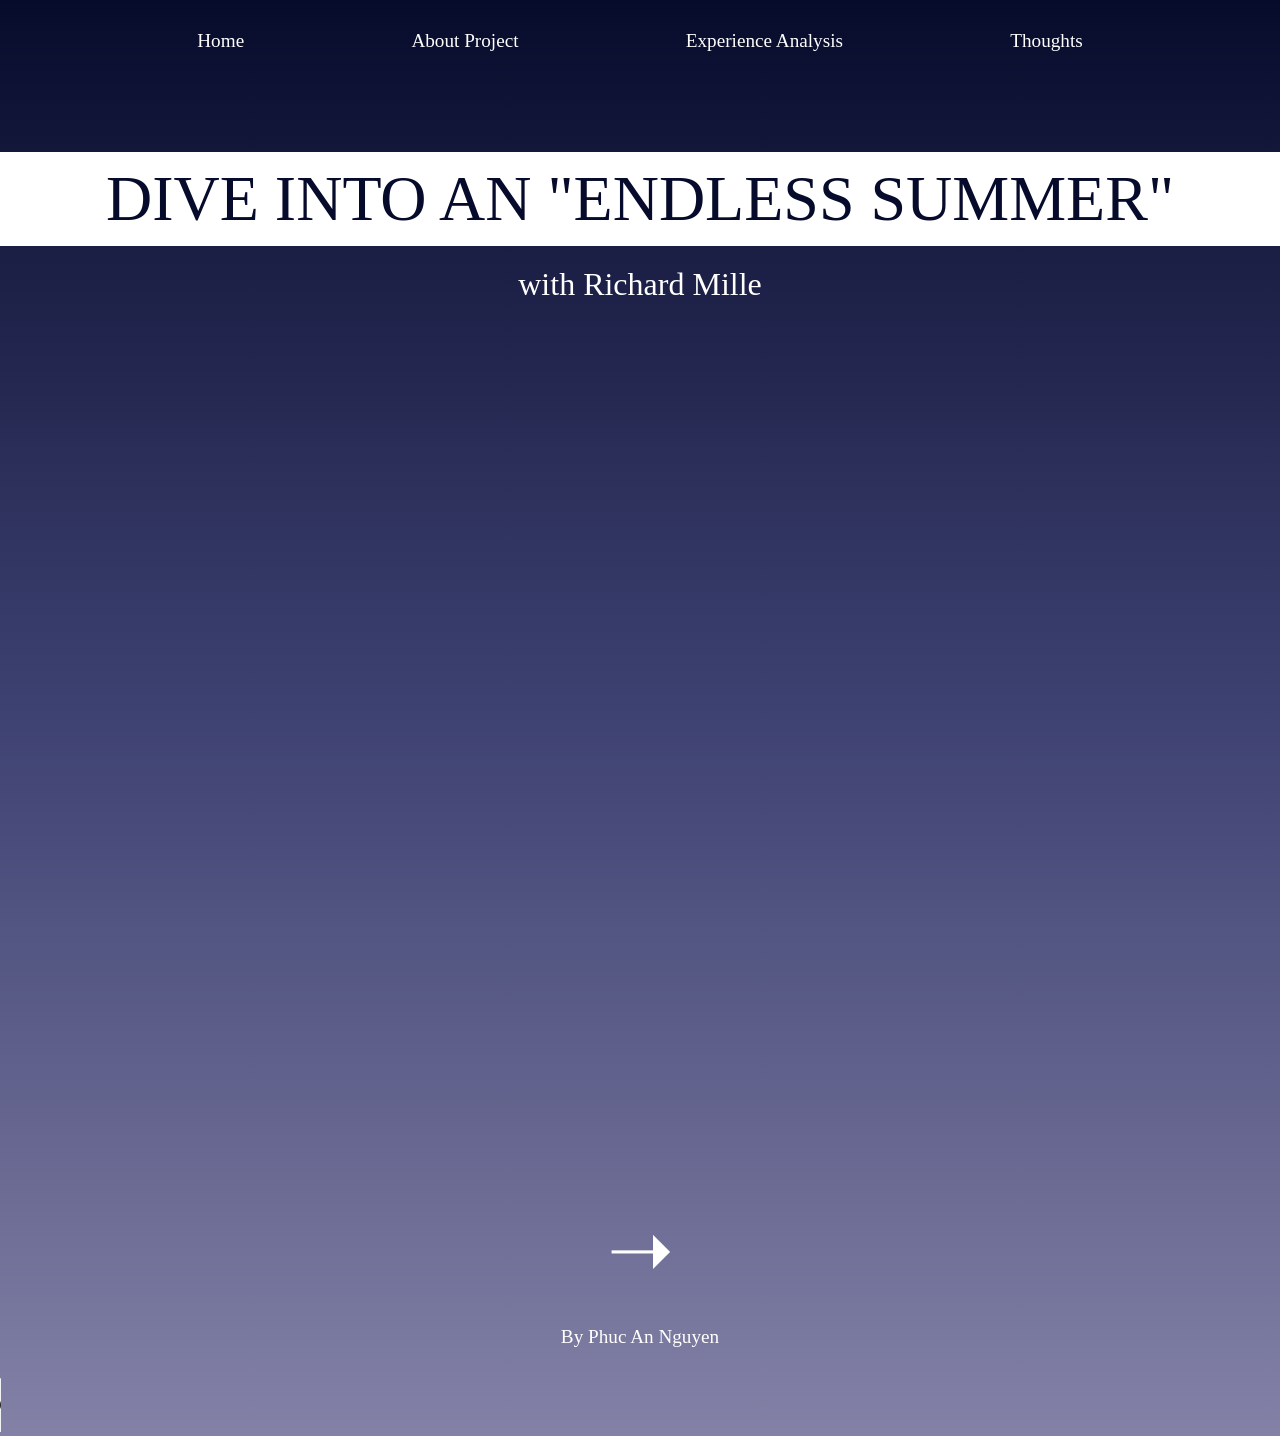
==== index.html @ 81801b53 "add music" ====
<!DOCTYPE html>
<html lang="en">
<head>
    <meta charset="UTF-8">
    <meta name="viewport" content="width=device-width, initial-scale=1.0">
    <link rel="stylesheet" href="main.css">
    <link rel="icon" href="Pan'sEndlessSummer.png">
    <title>Pan's Endless Summer</title>
</head>
<body>
 <!--I made a topbar here for an easier navigation. The "About Project" section will leads directly
 to the "Endless Summer" website, "Experience Analysisc" is the part when I answer the questions.
 Last but not least is the "Thoughts" part, since I have some more thoughts and insights about the website
 that I want to share, I create this part for that reason.--> 
<div class="topbar">
    <a href="https://panpann2305.github.io/">Home</a>
    <a href="https://endless-summer.richardmille.com/" target="_blank">About Project</a>
    <a href="interaction.html">Experience Analysis</a>
    <a href="thoughts.html">Thoughts</a>
</div>

<div class="title">DIVE INTO AN "ENDLESS SUMMER"</div>
<div class="subtitle">with Richard Mille</div>

<!--I put three video here (the 3 scenes) for everyone to have a overview about
"Endless Summer" at first. Also, I think it is a good atract spot for the Home page.
Reference: Richard Mille (n.d.) ‘“Endless Summer” Screen Recording’, https://endless-summer.richardmille.com/, accessed 20 March 2026. -->
<div class="video">
  <video autoplay muted loop>
    <source src="webvideo3.mov" type="video/mp4">
  </video>
  <video autoplay muted loop>
    <source src="webvideo2.mov" type="video/mp4">
  </video>
  <video autoplay muted loop>
    <source src="webvideo1.mov" type="video/mp4">
  </video>
</div>

<a href="interaction.html" class="nextarrow">
  ➝
</a>

<!--I put my name here as a attribute mark-->
<div class="bottombar">
    <a>By Phuc An Nguyen</a>
</div>

<audio controls autoplay loop>
  <source src="homepagemusic.mp3" type="audio/mpeg">
</audio>

</body>
</html>
---- main.css ----
/*I choose the dark navy gradient color as the background color for some reasons:
1. "Endless Summer" use gradient background a lot, which I want to use this artstyle as a signature detail.
2. "Endless Summer" didn't use dark navy in any scene, they use greem, orange, pink, blue for the design
so I want to choose a different color but still match the aesthetic.
3. In "Endless Summer", there are diferrent time of a day but none of them is at night, so I choose dark navy
color to represent that. */
body {
  margin: 0;
  min-height: 100vh;
  background: linear-gradient(to bottom, rgb(7, 11, 43),rgb(62, 66, 114),rgb(131, 129, 166));
  background-repeat: no-repeat;
}

.title {
color:rgb(7, 11, 43);
background-color: rgb(255, 255, 255);
padding: 10px;
font-family:montserrat;
font-weight: 400;
font-size: 400%;
text-align:center;
margin-top: 100px;
}

.topbar {
display: flex;
justify-content: space-evenly;
color:white;
font-family:montserrat;
font-weight: 350;
font-size: 120%;
margin:30px;
a {
  color: white;            
  text-decoration: none;   
}
a:hover {
  color: #b2bce3;          
  text-decoration: underline;
}
}

.nextarrow {
  display: flex;
  justify-content: center;
  font-family:montserrat;
  font-size: 500%;
  text-decoration: none;
  color:white;
}
.nextarrow:hover {
  color: #b2bce3;
}

.bottombar {
text-align: center;
color:rgb(255, 255, 255);
font-family:montserrat;
font-weight: 350;
font-size: 120%;
margin:30px;
}

.subtitle {
text-align:center;
color:rgb(255, 255, 255);
font-family:montserrat;
font-weight: 350;
font-size: 200%;
margin-top: 20px;
}

.video {
  display: flex;
  justify-content: space-evenly;
  align-items: center;
  height: 100vh;
}

video {
  width: 400px;
}
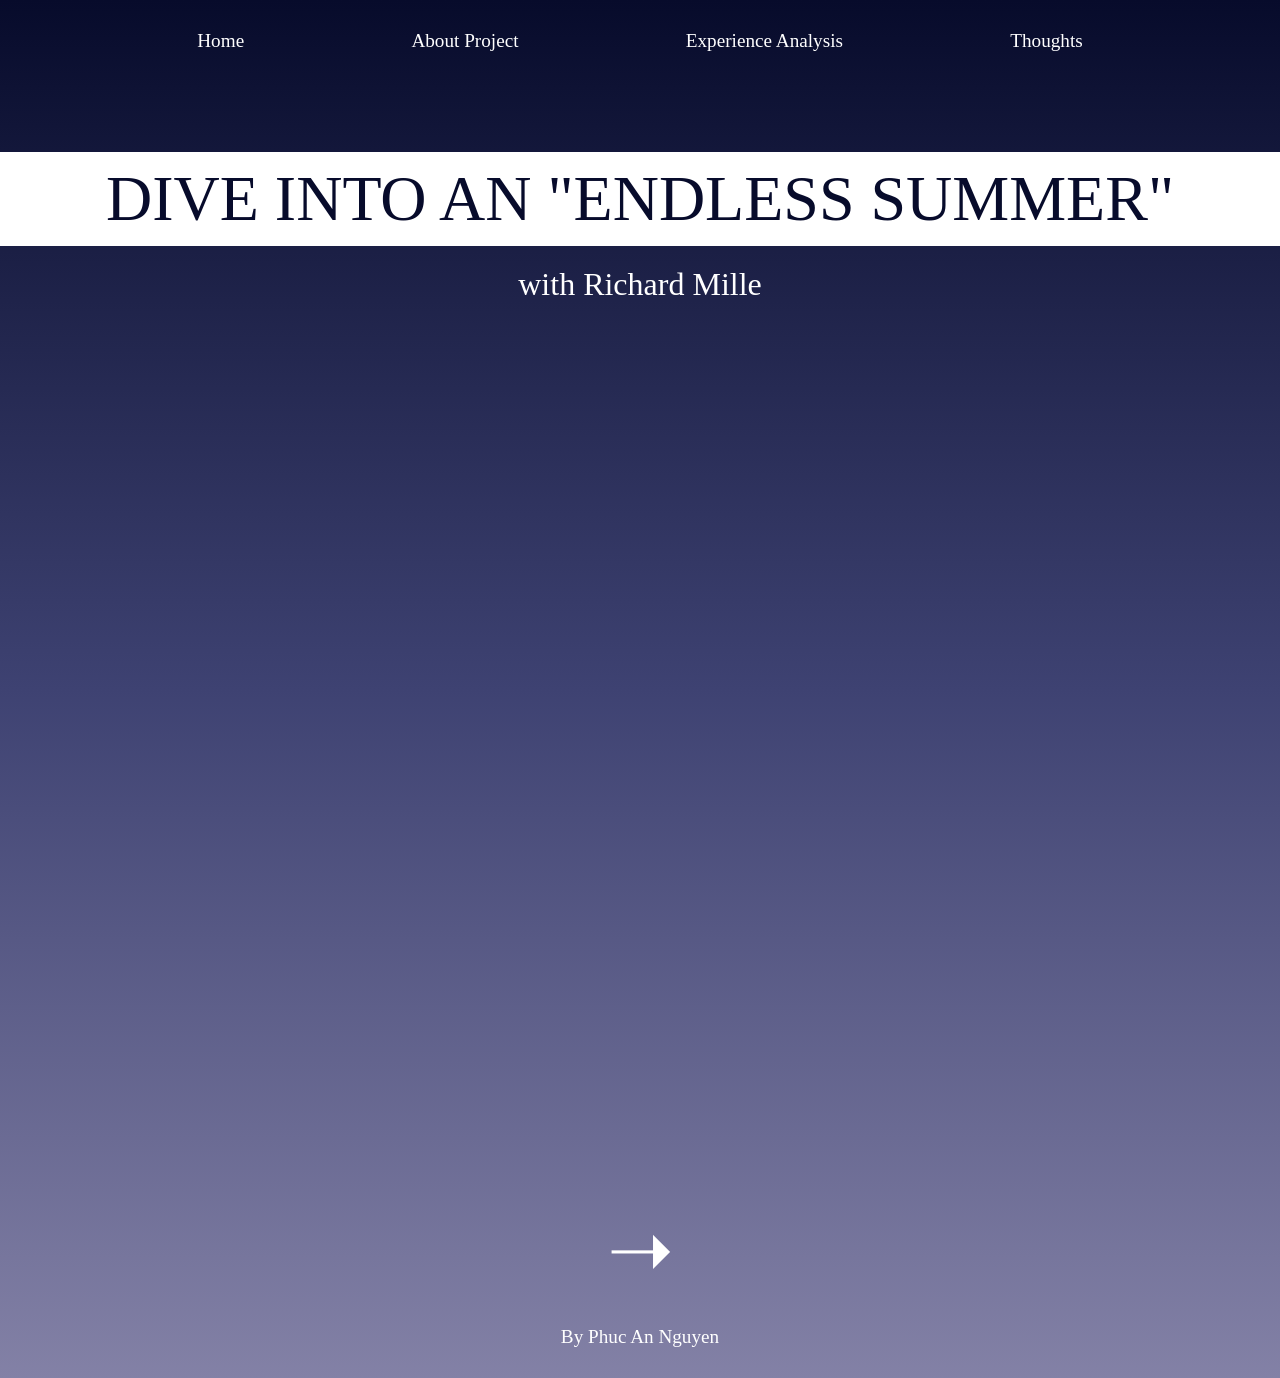
==== commit 0ac684b8: "autoplay" ====
--- a/index.html
+++ b/index.html
@@ -46,7 +46,7 @@
     <a>By Phuc An Nguyen</a>
 </div>
 
-<audio controls autoplay loop>
+<audio autoplay loop>
   <source src="homepagemusic.mp3" type="audio/mpeg">
 </audio>
 
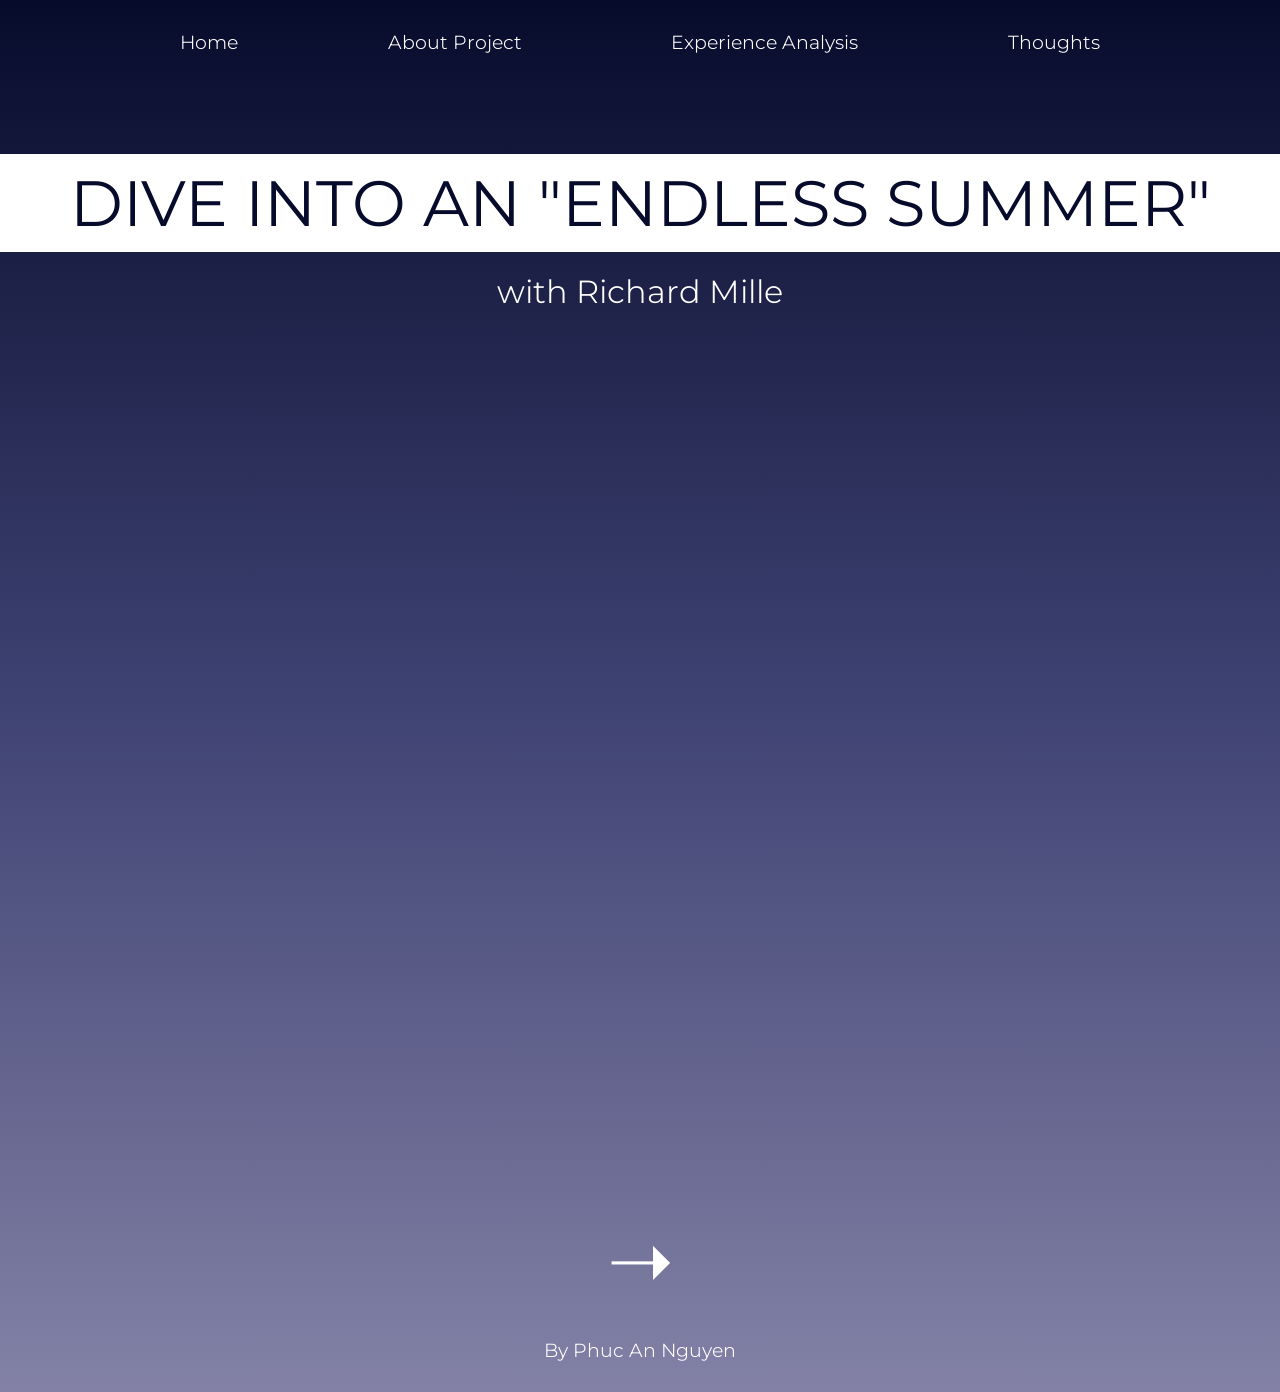
==== commit c243e147: "montserrat" ====
--- a/index.html
+++ b/index.html
@@ -4,6 +4,7 @@
     <meta charset="UTF-8">
     <meta name="viewport" content="width=device-width, initial-scale=1.0">
     <link rel="stylesheet" href="main.css">
+    <link href="https://fonts.googleapis.com/css2?family=Montserrat:wght@300;500;700&display=swap" rel="stylesheet">
     <link rel="icon" href="Pan'sEndlessSummer.png">
     <title>Pan's Endless Summer</title>
 </head>
@@ -46,9 +47,5 @@
     <a>By Phuc An Nguyen</a>
 </div>
 
-<audio autoplay loop>
-  <source src="homepagemusic.mp3" type="audio/mpeg">
-</audio>
-
 </body>
 </html>
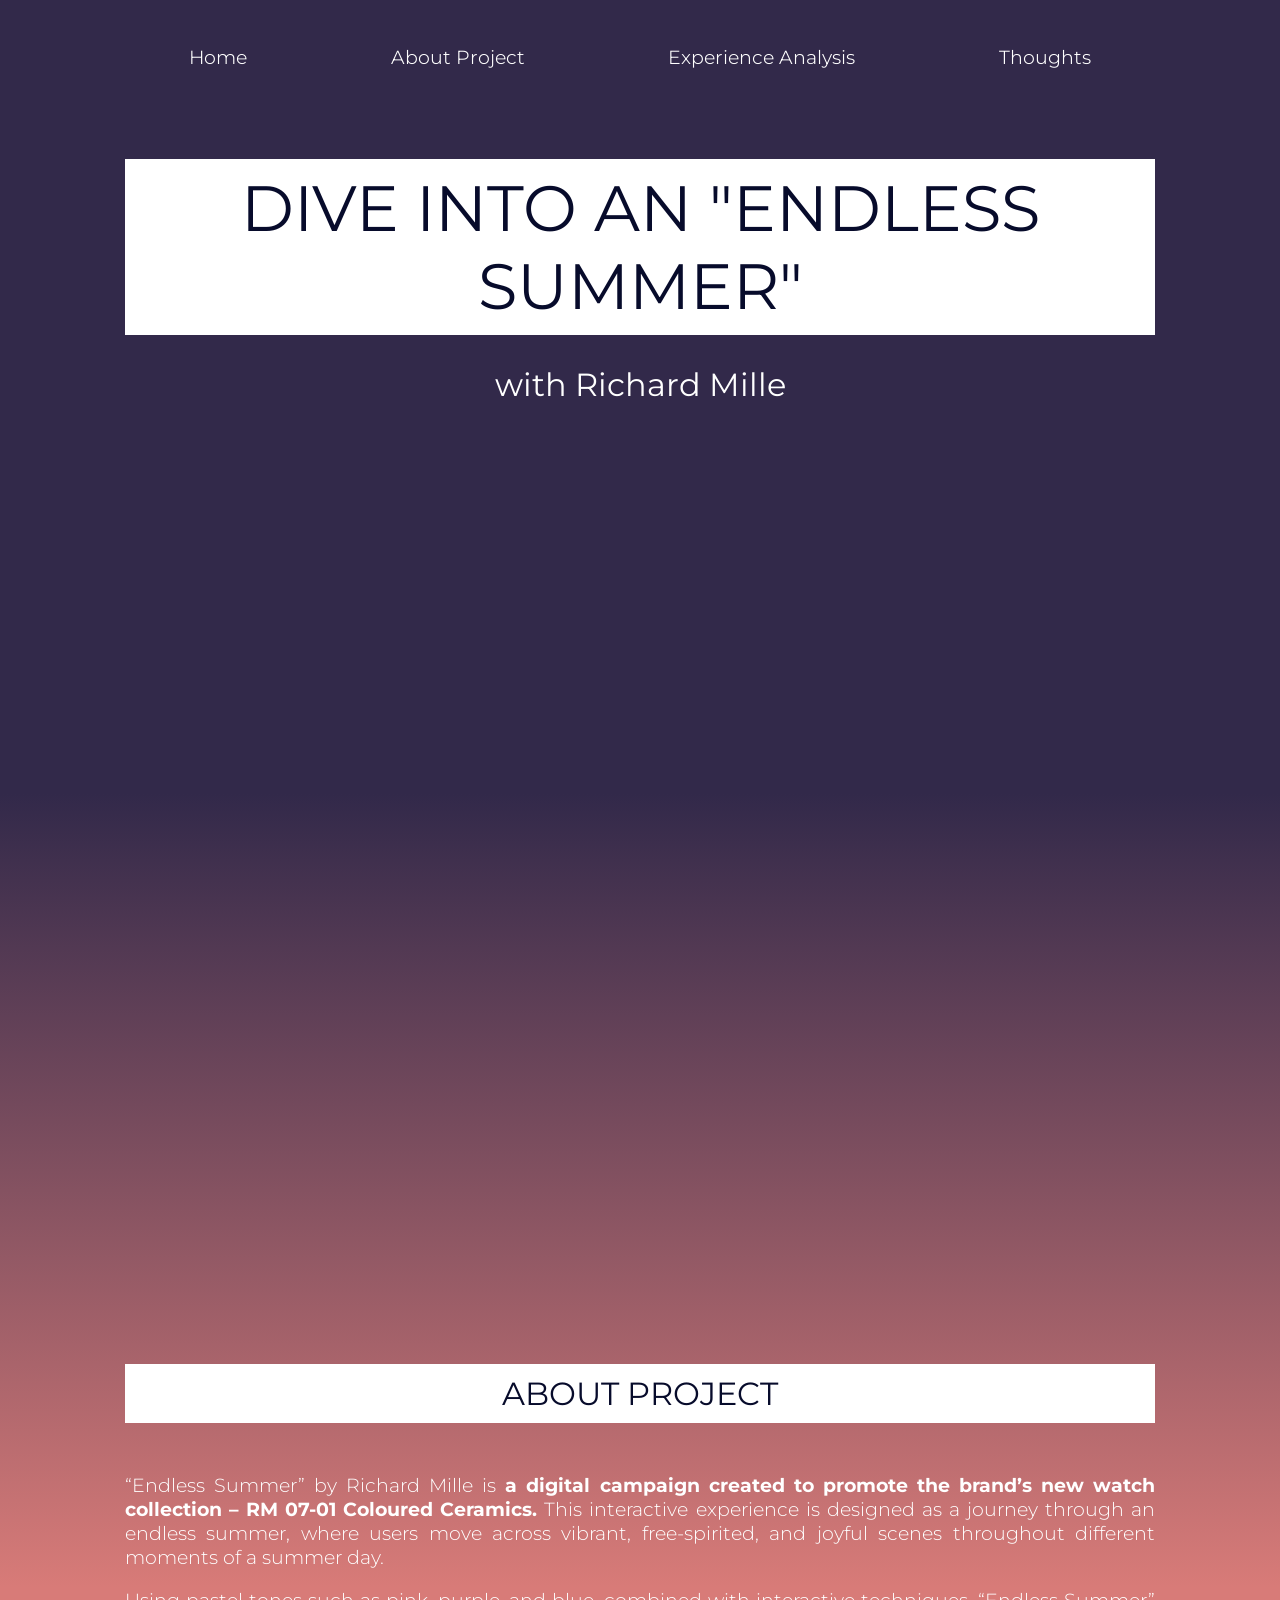
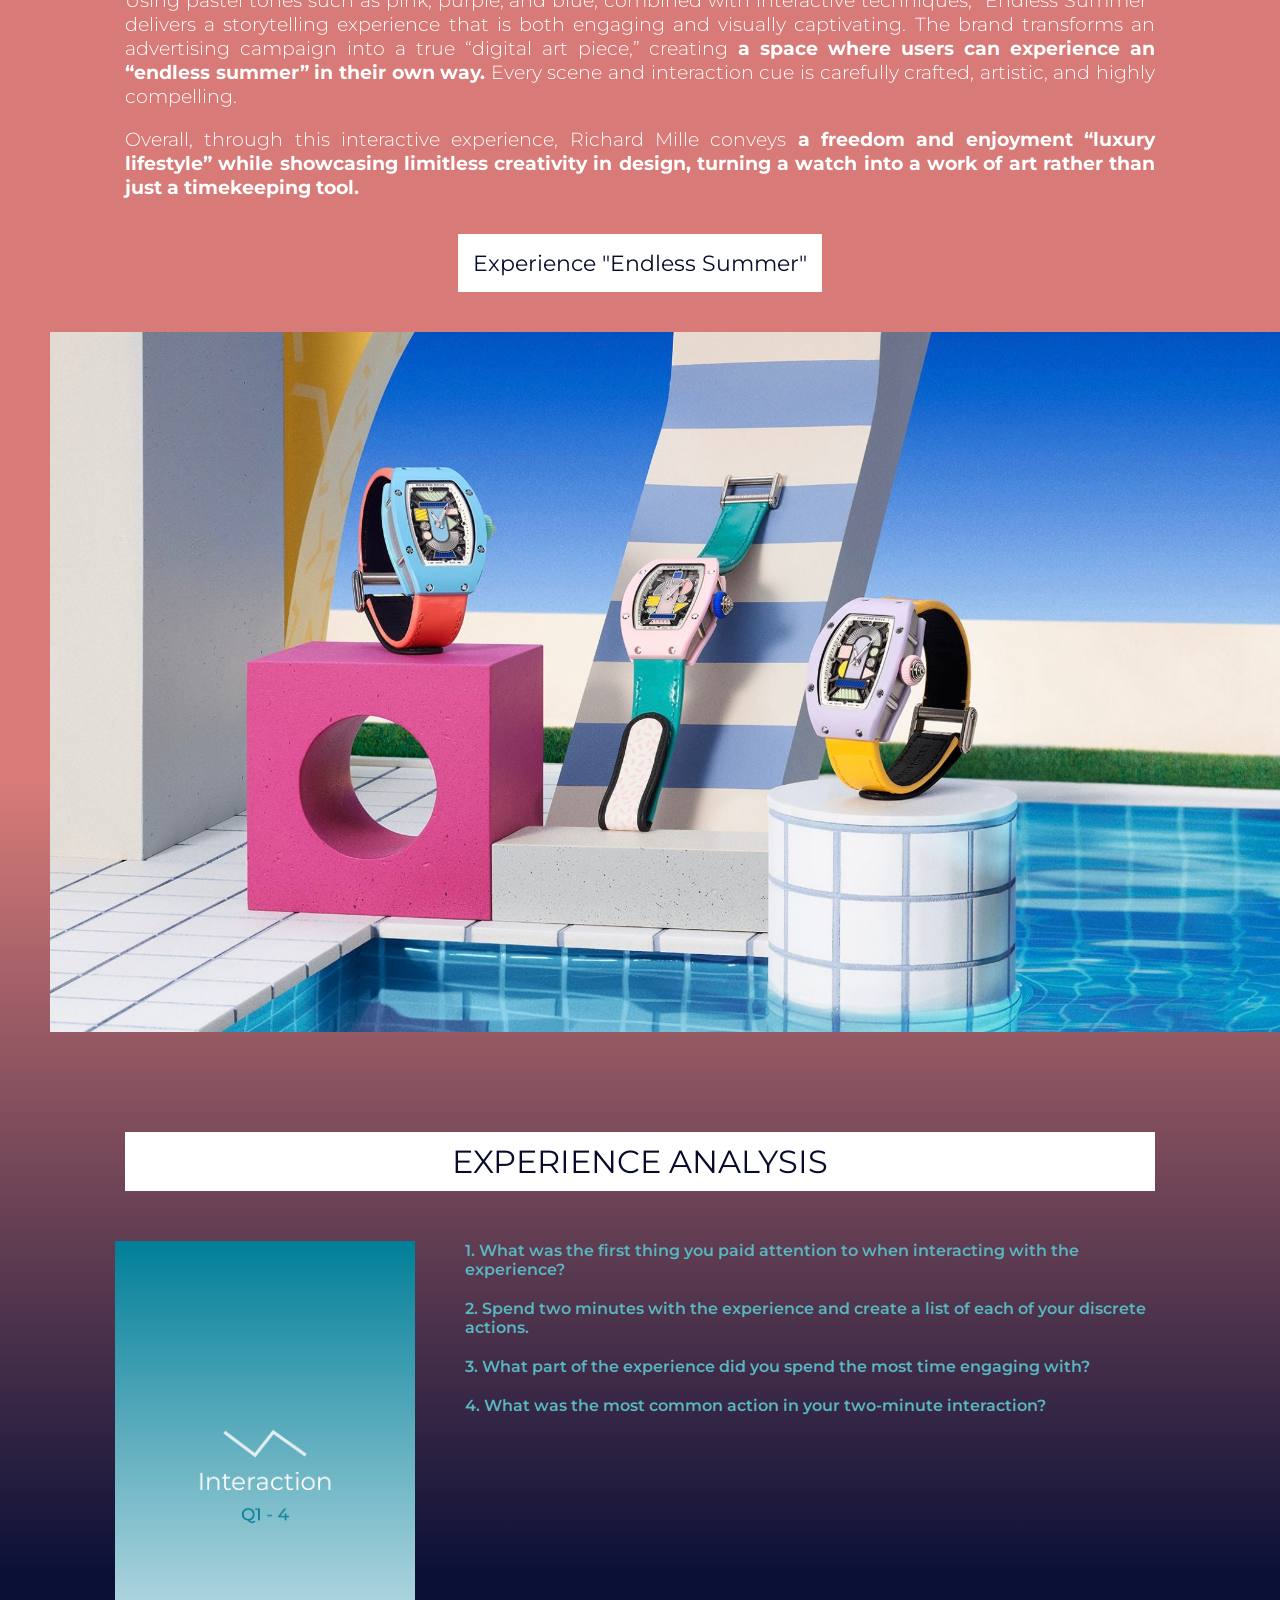
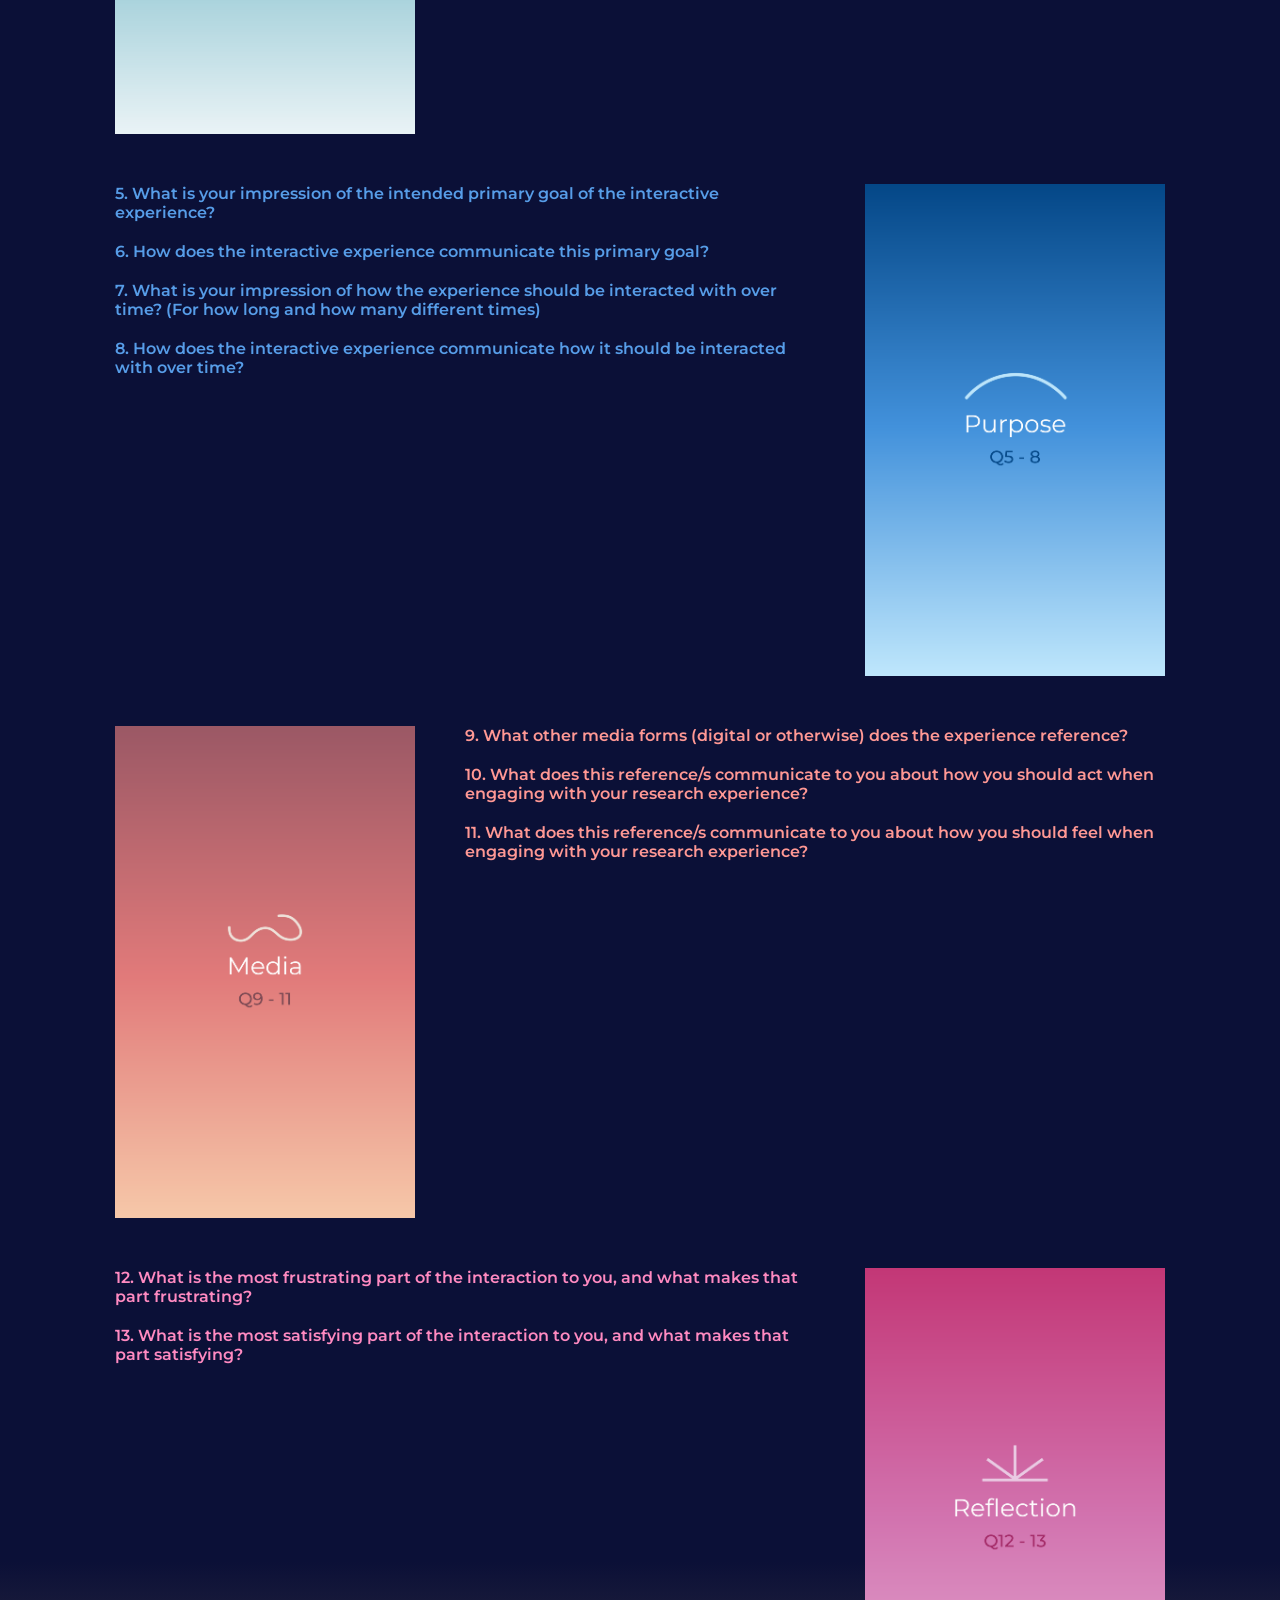
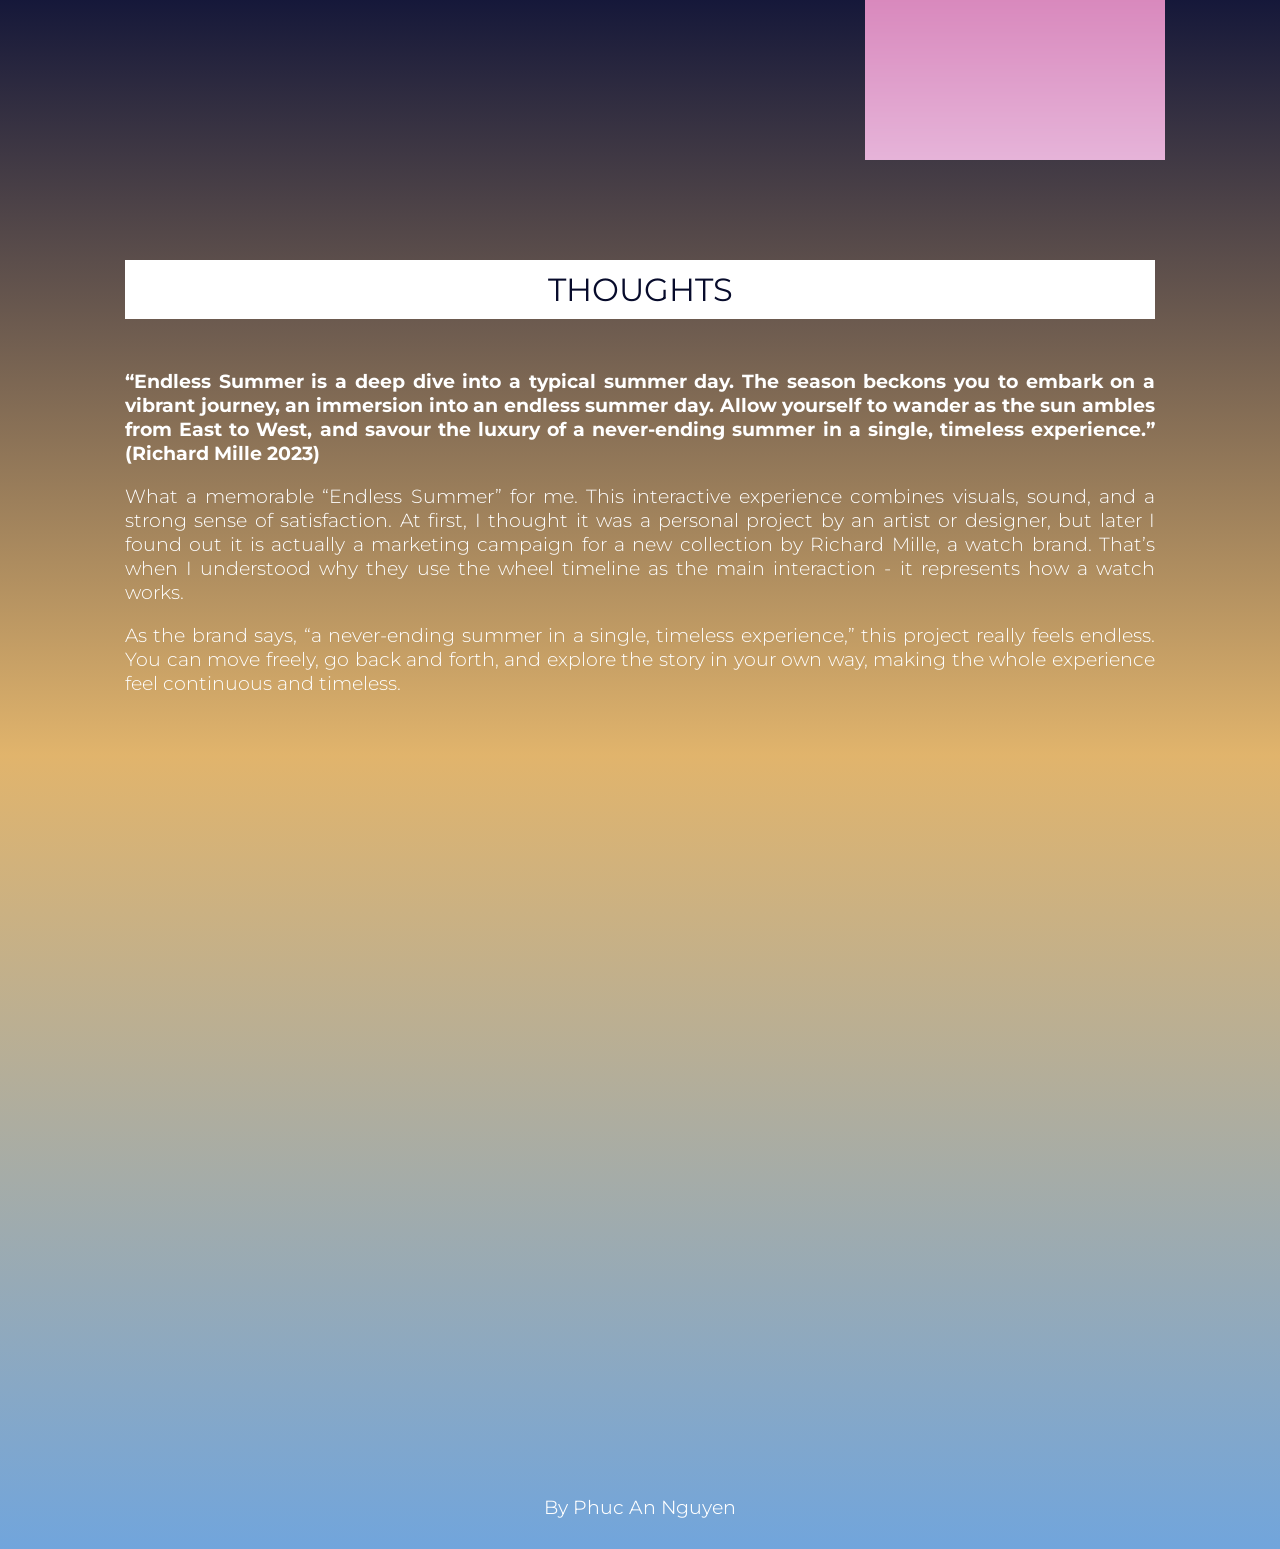
==== commit 5a14c469: "change to one html" ====
--- a/index.html
+++ b/index.html
@@ -9,19 +9,20 @@
     <title>Pan's Endless Summer</title>
 </head>
 <body>
+  <div id="home">
  <!--I made a topbar here for an easier navigation. The "About Project" section will leads directly
  to the "Endless Summer" website, "Experience Analysisc" is the part when I answer the questions.
  Last but not least is the "Thoughts" part, since I have some more thoughts and insights about the website
  that I want to share, I create this part for that reason.--> 
 <div class="topbar">
-    <a href="https://panpann2305.github.io/">Home</a>
-    <a href="https://endless-summer.richardmille.com/" target="_blank">About Project</a>
-    <a href="interaction.html">Experience Analysis</a>
-    <a href="thoughts.html">Thoughts</a>
+  <a href="#home">Home</a>
+  <a href="#about">About Project</a>
+  <a href="#analysis">Experience Analysis</a>
+  <a href="#thoughts">Thoughts</a>
 </div>
 
 <div class="title">DIVE INTO AN "ENDLESS SUMMER"</div>
-<div class="subtitle">with Richard Mille</div>
+<div class="subtitle1">with Richard Mille</div>
 
 <!--I put three video here (the 3 scenes) for everyone to have a overview about
 "Endless Summer" at first. Also, I think it is a good atract spot for the Home page.
@@ -37,10 +38,296 @@
     <source src="webvideo1.mov" type="video/mp4">
   </video>
 </div>
-
-<a href="interaction.html" class="nextarrow">
-  ➝
-</a>
+  </div>
+
+<div id="about">
+<div class="subtitle2">ABOUT PROJECT</div>
+
+<div class="text">
+“Endless Summer” by Richard Mille is <strong>a digital campaign created to promote the brand’s new watch collection – RM 07-01 Coloured Ceramics.</strong> This interactive experience is designed as a journey through an endless summer, where users move across vibrant, free-spirited, and joyful scenes throughout different moments of a summer day.
+<p>Using pastel tones such as pink, purple, and blue, combined with interactive techniques, “Endless Summer” delivers a storytelling experience that is both engaging and visually captivating. The brand transforms an advertising campaign into a true “digital art piece,” creating <strong>a space where users can experience an “endless summer” in their own way.</strong> Every scene and interaction cue is carefully crafted, artistic, and highly compelling.</p>
+<p>Overall, through this interactive experience, Richard Mille conveys <strong>a freedom and enjoyment “luxury lifestyle” while showcasing limitless creativity in design, turning a watch into a work of art rather than just a timekeeping tool.</strong></p>
+</div>
+
+<div class="next">
+<div class="move">
+<a href="https://endless-summer.richardmille.com/">Experience "Endless Summer"</a>
+</div>
+</div>
+
+<div class="photoap">
+<img src="5.jpg" height="700"> <!--SwissWatchesMagazine (2023) Richard Mille 07-01 Coloured Ceramics, https://swisswatches-magazine.com/richard-mille-07-01-coloured-ceramics-combining-80s-design-and-modern-technology/, accessed 31 March 2026.-->
+</div>
+</div>
+
+<div id="analysis">
+
+<div class="subtitle2">EXPERIENCE ANALYSIS</div>
+
+<!--I decided to devide the questions into 4 parts: Interaction, Purpose, Media and Reflection.
+In each part, there will be questions and an cover image of that part.
+
+About the image, I put shapes above the titles because I regconise that in each opening part of each scene of the
+"Endless Summer" (the Archipelago, the Beach, the City), the background will be a combination of gradient colors
+and repetitive patterns. In "the Archipelago", the opening background is a turquoise color with zigzag lines patterns
+and "the Beach" is blue gradient with round curves. For "the City", that's a orange color and random wavy lines.
+They are all representative so that's why I choose to use the same color and a simplise pattern for the Interaction,
+Purpose and Media part. Last, I use pink and a sunrise symbol for Reflection part, that's the color and the visual
+element of the website starting screen (when you use other devices - not a phone).-->
+<div class="content">
+  <div class="interaction-content-left">
+    <img src="1.png" class="photoea">
+    <div class="questions">
+
+      <!-- Q1 -->
+      <div class="question">
+        <input type="checkbox" id="q1"/>
+        <label for="q1" class="click1">
+          1. What was the first thing you paid attention to when interacting with the experience?
+        </label>
+        <div class="answer1">
+          The first thing I noticed was the vibrant colors and art style of the website, but what impressed me most was the interactive instructions. The actions used throughout the experience are quite simple, but as a first-time user, I was surprised by how well they were combined with the animations and scenes.
+        </div>
+      </div>
+
+      <!-- Q2 -->
+      <div class="question">
+        <input type="checkbox" id="q2">
+        <label for="q2" class="click1">
+          2. Spend two minutes with the experience and create a list of each of your discrete actions.
+        </label>
+        <div class="answer1">
+          - Reduce the browser size (on a PC or a laptop)<br>
+          - Resize multiple times to see the animation<br>
+          - Click the Start button<br>
+          - Read the description<br>
+          - Click Next repeatedly<br>
+          - Enter scenarios (Archipelago, Beach, City)<br>
+          - Drag and move the screen to explore<br>
+          - Click special elements to reveal quotes<br>
+          - Hold the screen to hear real-life sounds<br>
+          - Zoom into points<br>
+          - Turn the wheel to move timeline<br>
+          - Complete all scenarios<br>
+          - Click “Discover Your Journey”
+        </div>
+      </div>
+
+      <!-- Q3 -->
+      <div class="question">
+        <input type="checkbox" id="q3">
+        <label for="q3" class="click1">
+          3. What part of the experience did you spend the most time engaging with?
+        </label>
+        <div class="answer1">
+          I spent most of my time dragging and moving the screen to explore the interactive world.
+        </div>
+      </div>
+
+      <!-- Q4 -->
+      <div class="question">
+        <input type="checkbox" id="q4">
+        <label for="q4" class="click1">
+          4. What was the most common action in your two-minute interaction?
+        </label>
+        <div class="answer1">
+          My most common action in the two-minute interaction was turning the wheel to navigate through the timeline.
+        </div>
+      </div>
+    </div>
+  </div>
+</div>
+
+<div class="content">
+  <div class="interaction-content-right">
+    <img src="2.png" class="photoea">  
+  <div class="questions">
+
+      <!-- Q5 -->
+      <div class="question">
+        <input type="checkbox" id="q5">
+        <label for="q5" class="click2">
+          5. What is your impression of the intended primary goal of the interactive experience?
+        </label>
+        <div class="answer2">
+        <p>I think the primary goal of this website is clearly to market their new watch collection. However, it also aims to create a digital experience where users can relax, unwind, and reflect on the world in a colorful and meaningful way. Users can even leave the website open like a lo-fi music video.</p>
+        This is a unique method of stress relief. It’s not just about reading a book with meaningful quotes; instead, you feel like you are inside the world being created, reading motivational quotes that are connected to each scene. You move through peaceful moments of life—at the beach, in the city, or in the archipelago—across different points in time. Simply wandering through the website makes me feel like I’m actually part of that calm world, living a relaxed life without worries. I really like how the artist transforms simple everyday moments into immersive scenarios where the audience can feel grateful and more motivated in life.
+        </div>
+      </div>
+
+      <!-- Q6 -->
+      <div class="question">
+        <input type="checkbox" id="q6">
+        <label for="q6" class="click2">
+          6. How does the interactive experience communicate this primary goal?
+        </label>
+        <div class="answer2">
+        <p>The interactive experience communicates the goal through:</p>
+        <p>
+        - The action of reducing the browser size (on a PC or a laptop):
+        <br> + Using it on a mobile phone makes it easier to interact everywhere, every time
+        + Create another experience for PC and laptop users so that they can see the animation when the browser is loaded, and reduce its size
+        </p>
+
+        <p>
+        - The scenes:
+        <br> + Beautiful art style
+        <br> + Illustrate real life, but in a positive and colorful way
+        <br> + Has some special elements that users can interact with
+        + There are no detailed instructions; everything is in a general format (people, scene with no particular names) so it becomes everyone's own story
+        </p>
+
+        <p>
+        - The quotes:
+        <br> + Motivated quotes
+        + Based on the scenes, it feels related when users explore the website
+        </p>
+
+        <p>
+        - The time wheel:
+        <br> + You can turn the wheel whenever you want
+        + Create a 1-day-long experience
+        </p>
+
+        <p>
+        - The music:<br>
+        + Chill, lo-fi background music
+        </p>
+
+
+        - Real-life sound:
+        <br> + Make the experience realistic
+    
+        </div>
+      </div>
+
+      <!-- Q7 -->
+      <div class="question">
+        <input type="checkbox" id="q7">
+        <label for="q7" class="click2">
+          7. What is your impression of how the experience should be interacted with over time? (For how long and how many different times)
+        </label>
+        <div class="answer2">
+          In my opinion, this is an experience that should be revisited multiple times. Rather than limiting it to the three scenarios, users can explore as much as they want each time. It feels more like a never-ending experience, where you can move forward, go back to any stage, and revisit moments freely at your own pace.
+        </div>
+      </div>
+
+      <!-- Q8 -->
+      <div class="question">
+        <input type="checkbox" id="q8">
+        <label for="q8" class="click2">
+          8. How does the interactive experience communicate how it should be interacted with over time?
+        </label>
+        <div class="answer2">
+          It features three scenarios, each with eight time stamps, allowing users to experience the journey slowly and choose which moments they want to explore. Since the wheel can be turned both forward and backward, users have the freedom to navigate between scenes and revisit any moment they’re interested in.
+        </div>
+      </div>
+    </div>
+  </div>
+</div>
+
+<div class="content">
+  <div class="interaction-content-left">
+    <img src="3.png" class="photoea">  
+  <div class="questions">
+
+      <!-- Q9 -->
+      <div class="question">
+        <input type="checkbox" id="q9">
+        <label for="q9" class="click3">
+          9. What other media forms (digital or otherwise) does the experience reference?
+        </label>
+        <div class="answer3">
+        It references music streaming platforms and radio (study, chill, lo-fi kind) as a background noise and image to look at when working, studying,... Also, it references storytelling through the timeline with visual and sound elements.
+        </div>
+      </div>
+
+      <!-- Q10 -->
+      <div class="question">
+        <input type="checkbox" id="q10">
+        <label for="q10" class="click3">
+          10. What does this reference/s communicate to you about how you should act when engaging with your research experience?
+        </label>
+        <div class="answer3">
+        Since it is a radio and storytelling reference, I realise that I should interact slowly and actually dive into what is being communicated (with no stress or force to complete the experience). I should act like it is a chance for me to relax and escape from what I’m facing (deadlines, worrying thoughts, work,...). Moreover, I should pay attention to the details (not so strictly), just as much as I want (since it’s a personal experience), to understand deeply what the artist wants to communicate to the users.
+        </div>
+      </div>
+
+      <!-- Q11 -->
+      <div class="question">
+        <input type="checkbox" id="q11">
+        <label for="q11" class="click3">
+          11. What does this reference/s communicate to you about how you should feel when engaging with your research experience?
+        </label>
+        <div class="answer3">
+          Since it is a radio and storytelling reference and the website is covered with a chill and relaxing vibe, I should feel the same way. I should also feel curious (before entering the experience) about what will appear next, just like I am so curious, excited about what my life (near and far) will be in the future. In the moment of experiencing, I should feel no pressure and also feel willing to see what’s being told. After the experience, the feeling I should have is satisfied, grateful and impressed.
+        </div>
+      </div>
+
+        </div>
+      </div>
+    </div>
+  </div>
+</div>
+
+<div class="content">
+<div class="content">
+  <div class="interaction-content-right">
+    <img src="4.png" class="photoea">  
+  <div class="questions">
+
+      <!-- Q12 -->
+      <div class="question">
+        <input type="checkbox" id="q12">
+        <label for="q12" class="click4">
+          12. What is the most frustrating part of the interaction to you, and what makes that part frustrating?
+        </label>
+        <div class="answer4">
+        <p>I think the part where you need to reduce the size of the browser is a bit frustrating. I tested on my iPad, and I need to turn on the Multitasking function to be able to reduce the size. And when I first opened it on my laptop, it took me a bit of time to understand the meaning behind that.</p>
+        I think the reason why is that there are no instructions at the start, but reasonable because it’s a self-interactive experience; also, for aesthetic purposes, so I think the artist wants you to explore it and be amazed (I approved it!).
+        </div>
+      </div>
+
+      <!-- Q13 -->
+      <div class="question">
+        <input type="checkbox" id="q13">
+        <label for="q13" class="click4">
+          13. What is the most satisfying part of the interaction to you, and what makes that part satisfying?
+        </label>
+        <div class="answer4">
+        The part I find most satisfying is being able to press and hold the screen to hear the realistic sounds of the scene.
+        <p>It’s so satisfying because it’s the most effective way to make the experience feel immersive and familiar. You really get the sense of being in the moment, which is relaxing. The sounds themselves are chill and ambient, making the whole interaction even more enjoyable.</p>
+    
+        </div>
+      </div>
+
+        </div>
+      </div>
+    </div>
+  </div>
+</div>
+</div>
+
+<div id="thoughts">
+
+<div class="subtitle2">THOUGHTS</div>
+
+<!--I want to share more of my thoughts on this interative experience so I created this part.-->
+<div class="text">
+<b>“Endless Summer is a deep dive into a typical summer day.
+The season beckons you to embark on a vibrant journey, an immersion into an endless summer day. Allow yourself to wander as the sun ambles from East to West, and savour the luxury of a never-ending summer in a single, timeless experience.” (Richard Mille 2023)</b>
+<p>
+What a memorable “Endless Summer” for me. This interactive experience combines visuals, sound, and a strong sense of satisfaction. At first, I thought it was a personal project by an artist or designer, but later I found out it is actually a marketing campaign for a new collection by Richard Mille, a watch brand. That’s when I understood why they use the wheel timeline as the main interaction - it represents how a watch works.
+<p>
+As the brand says, “a never-ending summer in a single, timeless experience,” this project really feels endless. You can move freely, go back and forth, and explore the story in your own way, making the whole experience feel continuous and timeless.
+</p>
+</div>
+
+<!--I found out that this "Endless Summer" video said more about what actually is the "Endless Summer" they want to communicate.
+I feel that watching the video then experience the website bring a more wholeful experience, so that's why I want to include it.
+Reference: Richard Mille (2023) ‘Endless Summer — RICHARD MILLE’, YouTube, https://youtu.be/RaqHjs5sQ90, accessed 29 March 2026.-->
+<iframe width="1250" height="700" src="https://www.youtube.com/embed/RaqHjs5sQ90" title="Endless Summer — RICHARD MILLE" frameborder="0" allow="accelerometer; autoplay; clipboard-write; encrypted-media; gyroscope; picture-in-picture; web-share" referrerpolicy="strict-origin-when-cross-origin" allowfullscreen></iframe>
+</div>
 
 <!--I put my name here as a attribute mark-->
 <div class="bottombar">
--- a/main.css
+++ b/main.css
@@ -1,82 +1,295 @@
-/*I choose the dark navy gradient color as the background color for some reasons:
+/*I create a gradient background color of: dark purple, orange, dark navy, yellow, light blue for some reasons:
 1. "Endless Summer" use gradient background a lot, which I want to use this artstyle as a signature detail.
-2. "Endless Summer" didn't use dark navy in any scene, they use greem, orange, pink, blue for the design
-so I want to choose a different color but still match the aesthetic.
-3. In "Endless Summer", there are diferrent time of a day but none of them is at night, so I choose dark navy
-color to represent that. */
+2. I want to continue the summer journey, starting from sunset then continue to the day after's sunrise because in
+"Endless Summer", the scenes end at sunset. This is also my idea to create another endless summer which represent by the colors.*/
 body {
   margin: 0;
   min-height: 100vh;
-  background: linear-gradient(to bottom, rgb(7, 11, 43),rgb(62, 66, 114),rgb(131, 129, 166));
+  background: linear-gradient(to bottom, rgb(50, 41, 74),rgb(50, 41, 74),rgb(216, 123, 120),rgb(216, 123, 120),rgb(11, 16, 55),rgb(11, 16, 55),rgb(11, 16, 55),rgb(225, 180, 108),rgb(113, 165, 220));
   background-repeat: no-repeat;
 }
 
 .title {
 color:rgb(7, 11, 43);
-background-color: rgb(255, 255, 255);
+background-color: #ffffff;
 padding: 10px;
 font-family:montserrat;
 font-weight: 400;
 font-size: 400%;
 text-align:center;
-margin-top: 100px;
-}
-
+margin: 75px 125px 0px 125px;
+}
+
+/*It will scroll to the proportional part after clicking.*/
 .topbar {
 display: flex;
 justify-content: space-evenly;
-color:white;
+color:rgb(255, 255, 255);
+padding: 15px;
+font-family:montserrat;
+font-weight: 350;
+font-size: 120%;
+margin: 30px;
+a {
+  color: rgb(255, 255, 255);            
+  text-decoration: none;   
+}
+a:hover {
+  color: #b2bce3;          
+  text-decoration: underline;
+}
+}
+
+html {
+  scroll-behavior: smooth;
+}
+
+.subtitle1 {
+color:rgb(255, 255, 255);
+padding: 10px;
+font-family:montserrat;
+font-weight: 400;
+font-size: 200%;
+text-align:center;
+margin-top: 20px;
+}
+
+.bottombar {
+text-align: center;
+color:rgb(255, 255, 255);
 font-family:montserrat;
 font-weight: 350;
 font-size: 120%;
 margin:30px;
-a {
-  color: white;            
-  text-decoration: none;   
-}
-a:hover {
-  color: #b2bce3;          
-  text-decoration: underline;
-}
-}
-
-.nextarrow {
-  display: flex;
-  justify-content: center;
-  font-family:montserrat;
-  font-size: 500%;
-  text-decoration: none;
-  color:white;
-}
-.nextarrow:hover {
-  color: #b2bce3;
-}
-
-.bottombar {
-text-align: center;
-color:rgb(255, 255, 255);
-font-family:montserrat;
-font-weight: 350;
-font-size: 120%;
-margin:30px;
-}
-
-.subtitle {
+}
+
+.subtitle2 {
 text-align:center;
-color:rgb(255, 255, 255);
-font-family:montserrat;
-font-weight: 350;
+color:rgb(7, 11, 43);
+background-color: #ffffff;
+font-family:montserrat;
+font-weight: 400;
 font-size: 200%;
-margin-top: 20px;
+margin: 50px 125px 50px 125px;
+padding: 10px;
 }
 
 .video {
   display: flex;
   justify-content: space-evenly;
   align-items: center;
+  margin: 0px 100px 0px 100px;
   height: 100vh;
 }
 
 video {
   width: 400px;
+}
+
+.text {
+  font-family: montserrat;
+  font-weight: 300;
+  font-size: 120%;
+  color: white;
+  text-align: justify;
+  margin: 20px 125px;
+}
+
+.move {
+  color:rgb(255, 255, 255);
+  background-color: rgb(7, 11, 43);
+  display:inline-block;
+  font-family: montserrat;
+  font-weight: 400;
+  font-size: 140%;
+  margin: 30px;
+a {
+  color:rgb(7, 11, 43);
+  background-color: #ffffff;
+  text-decoration: none; 
+  padding: 15px;
+  
+}
+a:hover {
+  color:rgb(255, 255, 255);
+  background-color: rgb(7, 11, 43);
+  text-decoration: none;  
+               
+}
+} /*I use color-change hover here as a signal that this part can be interact with.*/
+
+.next {
+text-align: center;
+}
+
+.photoap {
+display: flex;
+flex-direction: row;
+justify-content: space-around;
+align-items: center;
+margin: 25px 50px 100px 50px;
+}
+
+.content {
+  display: flex;
+  justify-content: center;
+}
+
+.interaction-content-left {
+  display: flex;
+  flex-direction: row;
+  position: relative;
+  gap: 50px;
+  margin: 0px 50px 50px 50px;
+  align-items: flex-start;
+}
+
+.interaction-content-right {
+  display: flex;
+  flex-direction: row-reverse;
+  position: relative;
+  gap: 50px;
+  margin: 0px 50px 50px 50px;
+  align-items: flex-start;
+}
+
+.photoea {
+  width: 300px;
+  height: auto;
+}
+
+.questions {
+  display: flex;
+  flex-direction: column;
+  gap: 20px;
+  max-width: 700px;
+}
+
+.question input {
+  display: none;
+}
+
+/*I choose text, border color that match with the image color.*/
+.click1 {
+  font-family: montserrat;
+  font-weight: 600;
+  cursor: pointer;
+  color: rgb(88, 183, 193);
+  transition: color 0.3s;
+  display: block;
+}
+
+/*I use color-change hover here as a signal that this part can be interact with.
+Also, when you hover through the text, it turns white so it's clearer to read.*/
+.click1:hover {
+  color: #ffffff;
+}
+
+.answer1 {
+  display: none;
+  margin-top: 10px;
+  text-align: justify;
+  color: #eee;
+  font-family: montserrat;
+  font-weight: 400;
+  line-height: 1.3;
+  padding-left: 10px;
+  border-left: 3px solid rgb(88, 183, 193); /*I put a left border
+  because it make the answer box feel neat and organise.*/
+}
+
+.question input:checked ~ .answer1 {
+  display: block;
+}
+
+.click2 {
+  font-family: montserrat;
+  font-weight: 600;
+  cursor: pointer;
+  color: rgb(87, 157, 232);
+  transition: color 0.3s;
+  display: block;
+}
+
+.click2:hover {
+  color: #ffffff;
+}
+
+.answer2 {
+  display: none;
+  margin-top: 10px;
+  text-align: justify;
+  color: #eee;
+  font-family: montserrat;
+  font-weight: 400;
+  line-height: 1.3;
+  padding-left: 10px;
+  border-left: 3px solid rgb(87, 157, 232); 
+}
+
+.question input:checked ~ .answer2 {
+  display: block;
+}
+
+.click3 {
+  font-family: montserrat;
+  font-weight: 600;
+  cursor: pointer;
+  color: rgb(255, 152, 148);
+  transition: color 0.3s;
+  display: block;
+}
+
+.click3:hover {
+  color: #ffffff;
+}
+
+.answer3 {
+  display: none;
+  margin-top: 10px;
+  text-align: justify;
+  color: #eee;
+  font-family: montserrat;
+  font-weight: 400;
+  line-height: 1.3;
+  padding-left: 10px;
+  border-left: 3px solid rgb(255, 152, 148); 
+}
+
+.question input:checked ~ .answer3 {
+  display: block;
+}
+
+.click4 {
+  font-family: montserrat;
+  font-weight: 600;
+  cursor: pointer;
+  color: rgb(255, 138, 193);
+  transition: color 0.3s;
+  display: block;
+}
+
+.click4:hover {
+  color: #ffffff;
+}
+
+.answer4 {
+  display: none;
+  margin-top: 10px;
+  text-align: justify;
+  color: #eee;
+  font-family: montserrat;
+  font-weight: 400;
+  line-height: 1.3;
+  padding-left: 10px;
+  border-left: 3px solid rgb(255, 138, 193);
+}
+
+.question input:checked ~ .answer4 {
+  display: block;
+}
+
+iframe {
+display: block;
+margin: 50px auto;
 }
